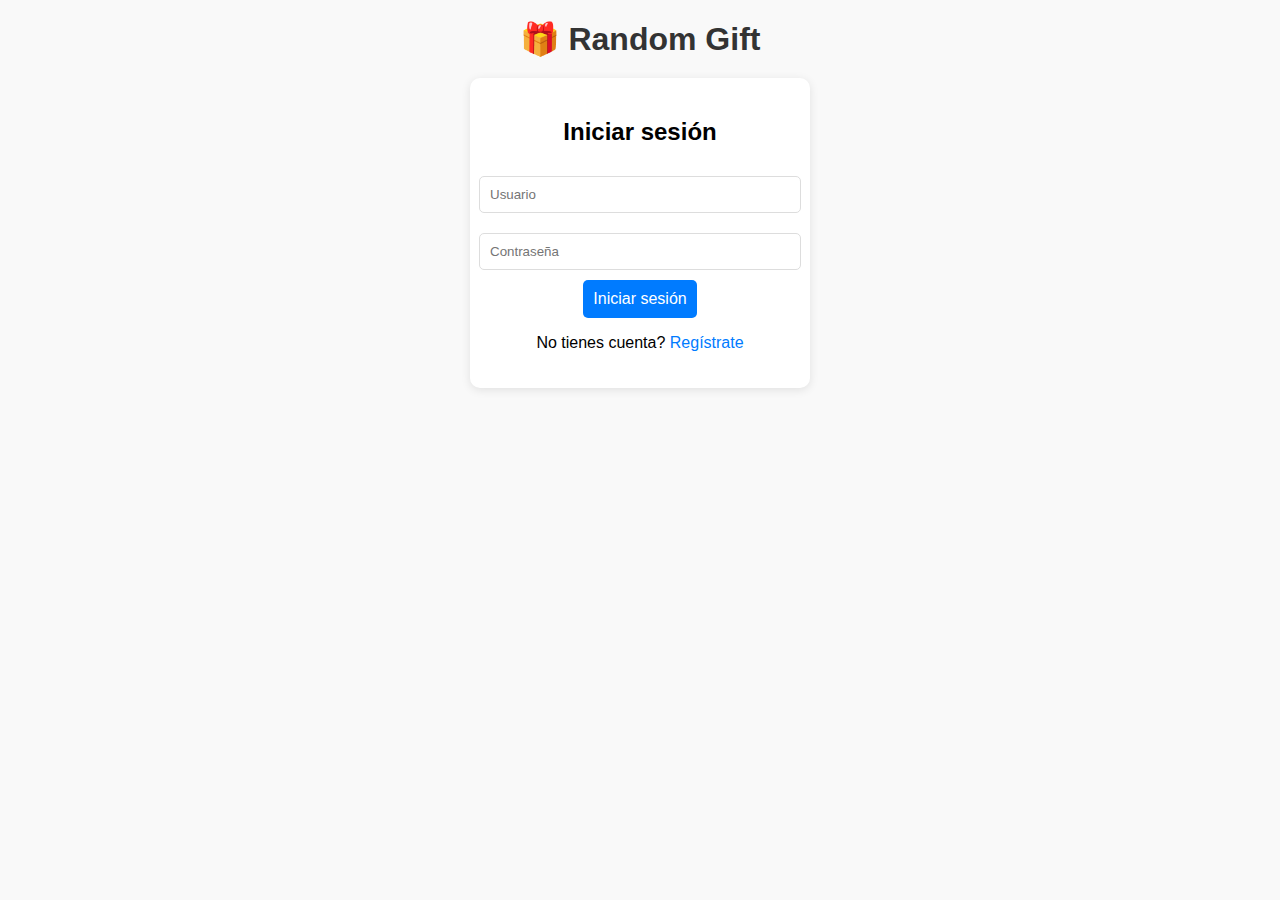
==== index.html @ 60a95e06 "Añadido filtro por categorias" ====
<!DOCTYPE html>
<html lang="es">
<head>
  <meta charset="UTF-8">
  <meta name="viewport" content="width=device-width, initial-scale=1">
  <title>Random Gift</title>
  <link rel="stylesheet" href="style.css">
</head>
<body>
  <div class="app">
    <h1>🎁 Random Gift</h1>
    
    <!-- Filtro de categoría en la parte superior derecha -->
    <div class="filter-container" id="filter-container">
      <label for="category-filter">Filtrar por categoría:</label>
      <select id="category-filter">
        <option value="">Todas</option>
        <option value="tecnologia">Tecnología</option>
        <option value="moda">Moda</option>
        <option value="libros">Libros</option>
      </select>
    </div>
    
    <div id="auth-container">
      <div id="login-form" class="auth-form">
        <h2>Iniciar sesión</h2>
        <input type="text" id="login-username" placeholder="Usuario" required>
        <input type="password" id="login-password" placeholder="Contraseña" required>
        <button id="login-btn">Iniciar sesión</button>
        <p>No tienes cuenta? <a href="register.html">Regístrate</a></p>
      </div>
    </div>

    <div class="carousel-container">
      <button id="prev" class="nav-btn">⬅️</button>
      <div class="carousel">
        <div class="carousel-track">
          <div class="carousel-item" data-category="tecnologia">
            <img src="img/ordenador.jpg" alt="Ordenador">
            <button class="like-btn">❤️ Like</button>
          </div>
          <div class="carousel-item" data-category="tecnologia">
            <img src="img/auriculares.jpg" alt="Auriculares">
            <button class="like-btn">❤️ Like</button>
          </div>
          <div class="carousel-item" data-category="tecnologia">
            <img src="img/smartphone.jpg" alt="Smartphone">
            <button class="like-btn">❤️ Like</button>
          </div>
          <div class="carousel-item" data-category="moda">
            <img src="img/gorra.jpg" alt="Gorra">
            <button class="like-btn">❤️ Like</button>
          </div>
          <div class="carousel-item" data-category="moda">
            <img src="img/camiseta.jpg" alt="Camiseta">
            <button class="like-btn">❤️ Like</button>
          </div>
          <div class="carousel-item" data-category="moda">
            <img src="img/reloj.jpg" alt="Reloj">
            <button class="like-btn">❤️ Like</button>
          </div>
          <div class="carousel-item" data-category="libros">
            <img src="img/libro.jpg" alt="Libro">
            <button class="like-btn">❤️ Like</button>
          </div>
        </div>
      </div>
      <button id="next" class="nav-btn">➡️</button>
    </div>

    <div class="liked-items">
      <h2>❤️ Mis regalos favoritos</h2>
      <ul id="favorites"></ul>
    </div>
  </div>
  
  <script src="script.js"></script>
</body>
</html>
---- style.css ----
body {
  font-family: Arial, sans-serif;
  margin: 0;
  padding: 0;
  background: #f9f9f9;
  text-align: center;
}

h1 {
  margin: 20px 0;
  color: #333;
}

/* Contenedor del filtro en la parte superior derecha */
.filter-container {
  display: flex;
  align-items: center;
  justify-content: flex-end;
  position: fixed;
  top: 20px;
  right: 20px;
  background-color: #f1f1f1;
  padding: 10px;
  border-radius: 5px;
  z-index: 10;
}

.filter-container label {
  margin-right: 10px;
  font-size: 16px;
  color: #333;
}

.filter-container select {
  padding: 5px;
  font-size: 16px;
  border: 1px solid #ccc;
  border-radius: 5px;
}

.carousel-container {
  display: flex;
  align-items: center;
  justify-content: center;
  margin: 20px;
  padding-top: 50px; /* Para que no se superponga con el filtro */
}

.carousel {
  overflow: hidden;
  width: 300px;
  position: relative;
}

.carousel-track {
  display: flex;
  transition: transform 0.5s ease-in-out;
  width: 100%;
}

.carousel-item {
  min-width: 300px;
  padding: 10px;
  text-align: center;
}

.carousel-item img {
  width: 100%;
  height: auto;
  max-height: 200px;
  object-fit: cover;
  border-radius: 10px;
  margin-bottom: 10px;
}

.nav-btn {
  background: #007bff;
  color: #fff;
  border: none;
  padding: 10px;
  cursor: pointer;
  border-radius: 5px;
  font-size: 18px;
}

.nav-btn:hover {
  background: #0056b3;
}

.like-btn {
  background: #ff4d4d;
  color: white;
  border: none;
  padding: 8px 12px;
  cursor: pointer;
  border-radius: 5px;
  font-size: 14px;
}

.like-btn:hover {
  background: #cc0000;
}

.liked-items {
  margin: 20px;
}

.liked-items ul {
  list-style: none;
  padding: 0;
}

.liked-items li {
  margin: 5px 0;
  font-size: 16px;
  color: #333;
}

.delete-btn {
  background-color: #f44336;
  color: white;
  border: none;
  padding: 5px 10px;
  cursor: pointer;
  font-size: 0.9em;
  margin-left: 10px;
}

.delete-btn:hover {
  background-color: #d32f2f;
}

.auth-form {
  display: flex;
  flex-direction: column;
  align-items: center;
  margin: 20px auto;
  max-width: 300px;
  padding: 20px;
  background-color: #fff;
  border-radius: 10px;
  box-shadow: 0 2px 10px rgba(0, 0, 0, 0.1);
}

.auth-form input {
  margin: 10px 0;
  padding: 10px;
  width: 100%;
  border-radius: 5px;
  border: 1px solid #ddd;
}

.auth-form button {
  background-color: #007bff;
  color: #fff;
  border: none;
  padding: 10px;
  cursor: pointer;
  border-radius: 5px;
  font-size: 16px;
}

.auth-form button:hover {
  background-color: #0056b3;
}

.auth-form a {
  text-decoration: none;
  color: #007bff;
}

.auth-form a:hover {
  text-decoration: underline;
}

.carousel-container, .liked-items {
  display: none;
}
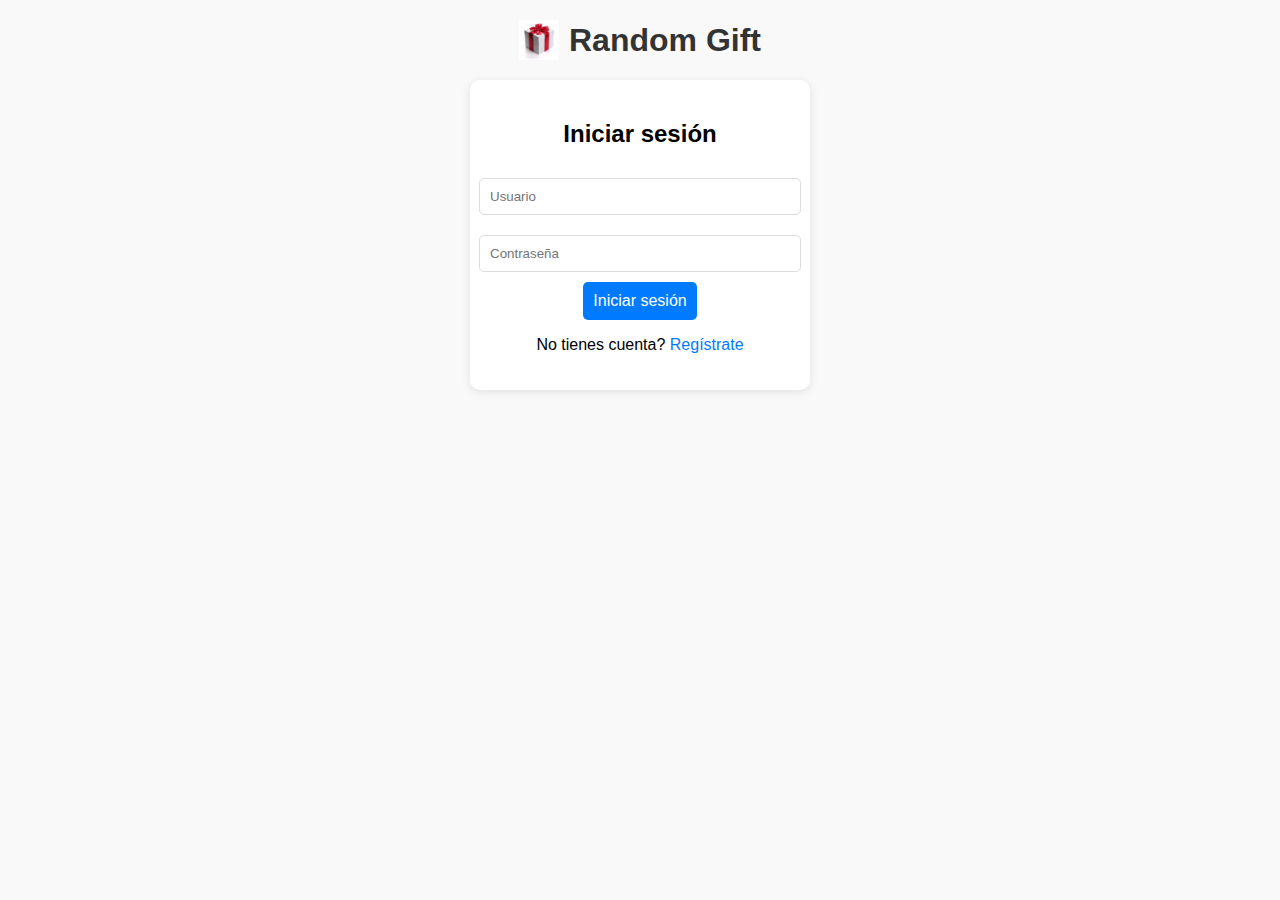
==== commit 7e716ea8: "Se cambia el icono de random gift" ====
--- a/index.html
+++ b/index.html
@@ -8,9 +8,10 @@
 </head>
 <body>
   <div class="app">
-    <h1>🎁 Random Gift</h1>
-    
-    <!-- Filtro de categoría en la parte superior derecha -->
+    <h1><img src="img/regalo.jpg" alt="Regalo" class="gift-icon">  Random Gift</h1>
+    </div>
+
+    <!-- Filtro de categoría -->
     <div class="filter-container" id="filter-container">
       <label for="category-filter">Filtrar por categoría:</label>
       <select id="category-filter">
@@ -20,7 +21,7 @@
         <option value="libros">Libros</option>
       </select>
     </div>
-    
+
     <div id="auth-container">
       <div id="login-form" class="auth-form">
         <h2>Iniciar sesión</h2>
@@ -38,30 +39,62 @@
           <div class="carousel-item" data-category="tecnologia">
             <img src="img/ordenador.jpg" alt="Ordenador">
             <button class="like-btn">❤️ Like</button>
+            <button class="cart-btn">🛒 Carrito</button>
           </div>
           <div class="carousel-item" data-category="tecnologia">
             <img src="img/auriculares.jpg" alt="Auriculares">
             <button class="like-btn">❤️ Like</button>
+            <button class="cart-btn">🛒 Carrito</button>
+          </div>
+          <div class="carousel-item" data-category="libros">
+            <img src="img/libro1.jpg" alt="Libro1">
+            <button class="like-btn">❤️ Like</button>
+            <button class="cart-btn">🛒 Carrito</button>
+          </div>
+          <div class="carousel-item" data-category="tecnologia">
+            <img src="img/camara.jpg" alt="camara">
+            <button class="like-btn">❤️ Like</button>
+            <button class="cart-btn">🛒 Carrito</button>
+          </div>
+          <div class="carousel-item" data-category="libros">
+            <img src="img/libro2.jpg" alt="Libro2">
+            <button class="like-btn">❤️ Like</button>
+            <button class="cart-btn">🛒 Carrito</button>
           </div>
           <div class="carousel-item" data-category="tecnologia">
             <img src="img/smartphone.jpg" alt="Smartphone">
             <button class="like-btn">❤️ Like</button>
+            <button class="cart-btn">🛒 Carrito</button>
           </div>
           <div class="carousel-item" data-category="moda">
             <img src="img/gorra.jpg" alt="Gorra">
             <button class="like-btn">❤️ Like</button>
+            <button class="cart-btn">🛒 Carrito</button>
+          </div>
+          <div class="carousel-item" data-category="libros">
+            <img src="img/libro3.jpg" alt="Libro3">
+            <button class="like-btn">❤️ Like</button>
+            <button class="cart-btn">🛒 Carrito</button>
           </div>
           <div class="carousel-item" data-category="moda">
             <img src="img/camiseta.jpg" alt="Camiseta">
             <button class="like-btn">❤️ Like</button>
+            <button class="cart-btn">🛒 Carrito</button>
           </div>
           <div class="carousel-item" data-category="moda">
             <img src="img/reloj.jpg" alt="Reloj">
             <button class="like-btn">❤️ Like</button>
+            <button class="cart-btn">🛒 Carrito</button>
           </div>
           <div class="carousel-item" data-category="libros">
             <img src="img/libro.jpg" alt="Libro">
             <button class="like-btn">❤️ Like</button>
+            <button class="cart-btn">🛒 Carrito</button>
+          </div>
+          <div class="carousel-item" data-category="libros">
+            <img src="img/libro4.jpg" alt="Libro4">
+            <button class="like-btn">❤️ Like</button>
+            <button class="cart-btn">🛒 Carrito</button>
           </div>
         </div>
       </div>
@@ -72,8 +105,29 @@
       <h2>❤️ Mis regalos favoritos</h2>
       <ul id="favorites"></ul>
     </div>
+
+    <div class="cart-items">
+      <h2>🛒 Carrito de Compras</h2>
+      <ul id="cart"></ul>
+    </div>
   </div>
-  
+
+  <!-- Modal para vista detallada -->
+  <div id="product-modal" class="modal">
+    <div class="modal-content">
+      <span id="close-modal" class="close">&times;</span>
+      <img id="modal-image" src="" alt="Producto">
+      <h2 id="modal-title"></h2>
+      <p id="modal-category"></p>
+    </div>
+    <div class="modal">
+      <div class="modal-content">
+        <!-- Las imágenes se cargan dinámicamente desde script.js -->
+      </div>
+    </div>
+    
+  </div>
+
   <script src="script.js"></script>
 </body>
-</html>
+</html>--- a/style.css
+++ b/style.css
@@ -176,3 +176,103 @@
 .carousel-container, .liked-items {
   display: none;
 }
+/* Estilos para el carrito */
+.cart-items {
+  margin: 20px;
+}
+
+.cart-items ul {
+  list-style: none;
+  padding: 0;
+}
+
+.cart-items li {
+  margin: 5px 0;
+  font-size: 16px;
+  color: #333;
+}
+
+.cart-items button {
+  background-color: #f44336;
+  color: white;
+  border: none;
+  padding: 5px 10px;
+  cursor: pointer;
+  font-size: 0.9em;
+  margin-left: 10px;
+}
+
+.cart-items button:hover {
+  background-color: #d32f2f;
+}
+/* Estilo para el modal */
+.modal img {
+  width: 80%; /* Ajusta el tamaño de la imagen */
+  max-height: 300px; /* Limita la altura máxima */
+  object-fit: contain; /* Ajusta la imagen manteniendo proporción */
+  border-radius: 10px; /* Opcional: bordes redondeados */
+}
+/* Estilo para el modal */
+.modal {
+  display: none; 
+  position: fixed; 
+  top: 0; 
+  left: 0; 
+  width: 100%; 
+  height: 100%; 
+  background: rgba(0, 0, 0, 0.8); 
+  justify-content: center; 
+  align-items: center; 
+  z-index: 1000;
+}
+
+.modal.active {
+  display: flex;
+}
+
+.modal-content {
+  display: flex;
+  align-items: center;
+  justify-content: center;
+  max-width: 90%;
+  overflow: hidden;
+}
+
+.modal-content img {
+  width: 450px; /* Tamaño más pequeño */
+  height: auto;
+  max-height: 450px;
+  object-fit: cover;
+  margin: 0 5px; /* Espacio entre imágenes */
+  border-radius: 10px;
+}
+
+.modal-content button {
+  margin: 0 10px;
+  background-color: #007bff;
+  color: white;
+  border: none;
+  padding: 10px;
+  cursor: pointer;
+  border-radius: 5px;
+}
+
+.modal-content button:hover {
+  background-color: #0056b3;
+}
+/* Centrado del título */
+h1 {
+  display: flex;
+  align-items: center;   /* Alinea verticalmente el texto y la imagen */
+  justify-content: center; /* Centra el texto horizontalmente */
+  font-size: 2em;         /* Tamaño del texto */
+  text-align: center;     /* Centra el texto */
+}
+
+/* Estilo para la imagen del regalo */
+.gift-icon {
+  width: 40px;  /* Ajusta el tamaño de la imagen */
+  height: auto;
+  margin-right: 10px; /* Espacio entre la imagen y el texto */
+  vertical-align: middle; /* Alineación vertical */
+}
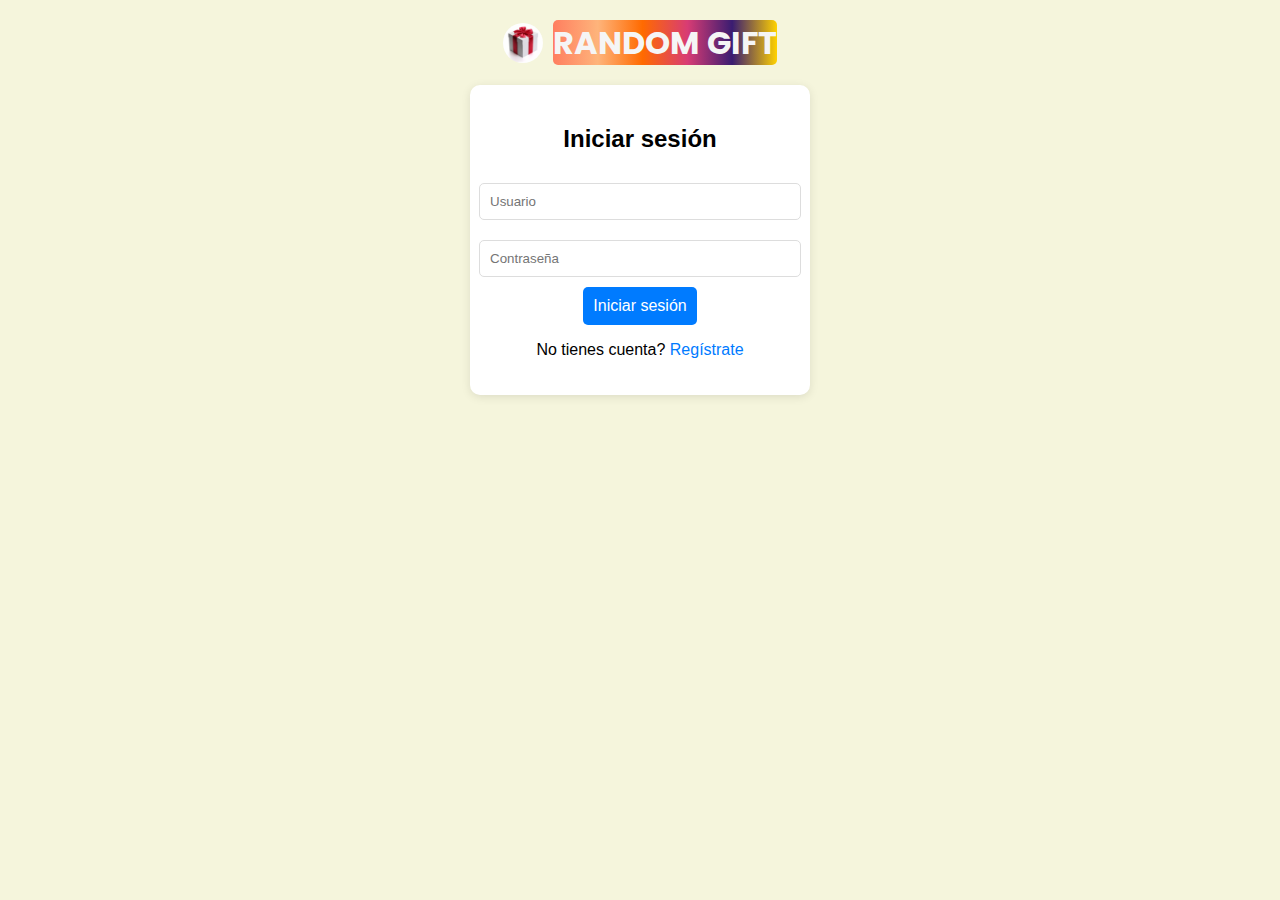
==== commit 0b4054b0: "Se añade hover al icono de gift, color gradiante al nombre de la app y nueva tipografia" ====
--- a/index.html
+++ b/index.html
@@ -5,10 +5,14 @@
   <meta name="viewport" content="width=device-width, initial-scale=1">
   <title>Random Gift</title>
   <link rel="stylesheet" href="style.css">
+    <link href="https://fonts.googleapis.com/css2?family=Poppins:wght@300;400;600&display=swap" rel="stylesheet">
+    <!-- Otras etiquetas meta y links -->
+ 
+  
 </head>
 <body>
   <div class="app">
-    <h1><img src="img/regalo.jpg" alt="Regalo" class="gift-icon">  Random Gift</h1>
+    <h1><img src="img/regalo.jpg" alt="Regalo" class="gift-icon">  <div class="gradient-background"> RANDOM GIFT</div></h1>
     </div>
 
     <!-- Filtro de categoría -->
--- a/style.css
+++ b/style.css
@@ -2,7 +2,7 @@
   font-family: Arial, sans-serif;
   margin: 0;
   padding: 0;
-  background: #f9f9f9;
+  background: #F5F5DC;
   text-align: center;
 }
 
@@ -19,7 +19,7 @@
   position: fixed;
   top: 20px;
   right: 20px;
-  background-color: #f1f1f1;
+  background-color: #808080;
   padding: 10px;
   border-radius: 5px;
   z-index: 10;
@@ -261,18 +261,63 @@
   background-color: #0056b3;
 }
 /* Centrado del título */
+/* Centrado del título */
 h1 {
   display: flex;
   align-items: center;   /* Alinea verticalmente el texto y la imagen */
   justify-content: center; /* Centra el texto horizontalmente */
   font-size: 2em;         /* Tamaño del texto */
   text-align: center;     /* Centra el texto */
-}
-
+  
+}
+
+/* Estilo para la imagen del regalo */
 /* Estilo para la imagen del regalo */
 .gift-icon {
-  width: 40px;  /* Ajusta el tamaño de la imagen */
+  width: 40px;  /* Ajusta el tamaño inicial de la imagen */
   height: auto;
   margin-right: 10px; /* Espacio entre la imagen y el texto */
   vertical-align: middle; /* Alineación vertical */
-}
+  transition: transform 0.3s ease; /* Suaviza el efecto de transformación */
+  border-radius: 20px;
+}
+
+/* Efecto hover para aumentar la imagen */
+.gift-icon:hover {
+  transform: scale(1.5); /* Aumenta el tamaño de la imagen al 150% */
+}
+
+.gradient-background {
+  background: linear-gradient(to right, 
+    #ff7e5f,  /* Rosa */
+    #feb47b,  /* Naranja */
+    #ff6a00,  /* Naranja fuerte */
+    #d83c74,  /* Rojo anaranjado */
+    #3a1c71,  /* Púrpura */
+    #ffd200   /* Amarillo */
+  );
+  height: 5vh;
+  margin: 0;
+  display: flex;
+  justify-content: center;
+  align-items: center;
+  color: whitesmoke;
+  font-family: 'Poppins', sans-serif;  /* Cambia la tipografía a Poppins */
+  border-radius: 5px; /* Esquinas redondeadas */
+  transition: background 0.3s ease, color 0.3s ease; /* Suaviza el cambio del fondo y color */
+}
+
+/* Efecto hover */
+.gradient-background:hover {
+  background: linear-gradient(to right, 
+    #00c6ff,  /* Azul */
+    #0072ff,  /* Azul fuerte */
+    #8e2de2,  /* Violeta */
+    #4a00e0,  /* Púrpura oscuro */
+    #ff7e5f,  /* Rosa */
+    #feb47b   /* Naranja */
+  );
+  color: black;  /* Cambia el color del texto a gris oscuro */
+  cursor: pointer; /* Cambia el cursor para indicar que es interactivo */
+}
+
